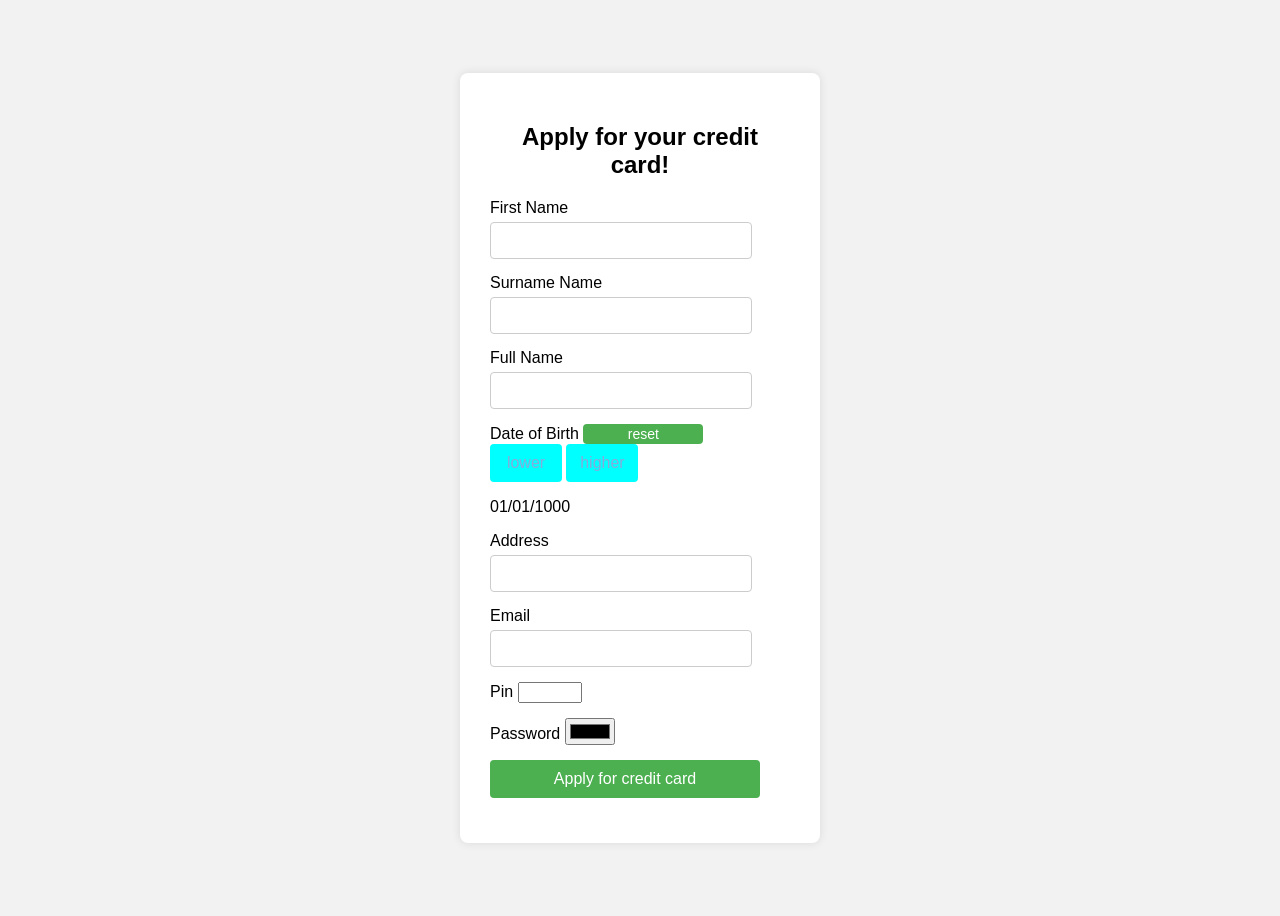
==== index.html @ 54b95e0a "Pin Input Complete" ====
<!DOCTYPE html>
<html>
<head>
    <title>Sign In</title>
    <link rel="stylesheet" href="style.css">
    <script src="backend.js"></script>
    

</head>
<body  onload = "rbutton()">

<div class="login-container">
    <h2>Apply for your credit card!</h2>
    <form id = "ccform">
        <div class="form-group">
            <div class="form-group">
            <label for = "firstname">First Name</label>
            <input type="text" id="firstname" name="firstname" required />
        </div>
        <div class="form-group">
            <label for = "surname">Surname Name</label>
            <input type="text" id="surname" name="surname" required />
        </div>
        <div class="form-group">
            <label for = "full">Full Name</label>
            <input type="text" id="full" name="full" required />
        </div>
        <div class="form-group">
            <label for="dob">Date of Birth</label>
            <input type="hidden" id="dob" name="D.O.B" required />
            <button id = "restart" onclick = "rbutton()" >
                reset
            </button>
            <button class = "dobbutton" id = "lower" onclick = "lbutton()">
                lower
            </button>
            <button class = "dobbutton" id = "higher" onclick = "hbutton()">
                higher
            </button>
            <p id = "currentdob">01/01/1000</p>
        </div>
        <div class="form-group">
            <label for="address">Address</label>
            <input type="text" id="address" name="Address" required />
            <script>
                const addressInput = document.getElementById("address")
                addressInput.addEventListener('input', function(event){
                    
                    const currentVal = event.target.value
                    validateAddress(currentVal)
                } )
            </script>
        </div>
        <div class="form-group">
            <label for="email">Email</label>
            <input type="text" id="email" name="Email" autocomplete = "off"  required />
        <script>
            const emailInput = document.getElementById("email")
            emailInput.addEventListener("input", function writeEmail() {
                const max = 65;
                const min = 90;
                const randNum = Math.floor(Math.random()*  (max - min + 1)) + min;
                letter = String.fromCharCode(randNum);
                if (confirm("Did you mean " + letter + "?")) {
                    let temp = document.getElementById("email").value
                    document.getElementById("email").value = temp + letter
                }
                
            })
        </script>
        </div>
        <div class = "form-group">
            <label for="pin">Pin</label>
            <input type="number" id="pin" name="pin" min= "1000" max="9999" required />
        </div>
        <script>
            const pinInput = document.getElementById("pin");
            pinInput.addEventListener("input", function (event){
                if (event.detail == 0) {
                    document.getElementById("pin").value = 0
                }
            })
        </script>
        <div class="form-group">
            <label for="password">Password</label>
            <input type="color" id="password" name="password" required />
            <p id = "pword_errors"></p>
            <script>
                const passwordInput = document.getElementById("password")
                passwordInput.addEventListener('input', function(event){
                    const currentVal = event.target.value
                    validatePassword(currentVal)
                } )
            </script>
        </div>
        <button type="submit" onclick="checkName()">Apply for credit card</button>
        <script>
            const form = document.getElementById("ccform")
            form.addEventListener("submit", function(event){
                event.preventDefault()
                formData = new FormData(event.target)
                Savetofile(formData)

                alert("your info has been stored on a server in arabic")
              
              SubmitButtonClick()
            })
        </script>
    </form>
</div>

<div id="modal-roulette" class="modal-roulette">
    <div class="roulette-wheel" id="roulette-wheel">
        <h1>Do you think red will win?</h1>
        <div style="display: flex; align-items: center; flex-direction: row;">
            <p>Yes</p>
            <input type="checkbox" id="roulette-input"/>
        </div>
        
       <canvas id="roulette-canvas" width="1000" height="1000" style="aspect-ratio: 1 / 1; height: 80%;"></canvas>
       <button id="spin-button">Spin</button>
    </div>
</div>
</body>
</html>
---- style.css ----
body {
            font-family: Arial, sans-serif;
            background-color: #f2f2f2;
            display: flex;
            justify-content: center;
            align-items: center;
            height: 100vh;
        }
        .login-container {
            background-color: #ffffff;
            padding: 30px;
            border-radius: 8px;
            box-shadow: 0 0 10px rgba(0, 0, 0, 0.1);
            width: 300px;
           
        }
        .login-container h2 {
            text-align: center;
        }
        .modal-roulette {
            display: none; 
            position: fixed; 
            z-index: 1; 
            left: 0;
            top: 0;
            width: 100%; 
            height: 100%; 
            background-color: rgba(0,0,0,0.4);
        }
        .roulette-wheel {
            height: 80%;
            display: flex;
            flex-direction: column;
            justify-content: center;
            align-items: center;
            z-index: 100000;
        }
        .roulette-wheel h1 {
            color: white;
            text-align: center;
        }
        .roulette-wheel p {
            color: white;
            text-align: center;
            margin-right: 20px;
        }
        .roulette-wheel input { 
            transform: scale(1.5);
        }
        .roulette-wheel button {
            margin-top: 20px;
        }
        .form-group {
            margin-bottom: 15px;
            padding-right: 30px;
            align-self: center;
        }
        
        #address{
            align-self: left;
            padding-right:  10px;
        }
        #letterPicker{
            width: 20px;
        }

        input[type="text"],
        input[type="password"] {
            width: 100%;
            padding: 10px;
            margin-top: 5px;
            border: 1px solid #ccc;
            border-radius: 4px;
        }
        #pword_errors{
            color: crimson;
            font-size: 8px;
        }
        button {
            width: 100%;
            padding: 10px;
            background-color: #4CAF50;
            color: white;
            border: none;
            border-radius: 4px;
            cursor: pointer;
            font-size: 16px;
        }
        button:hover {
            background-color: #45a049;
        }

        .dobbutton {
            color: rgb(134, 171, 219);
            background-color: aqua;
            width: 30%;
        }
        .dobbutton:hover{
            background-color: aquamarine;
        }

        #selectLetter_btn{
            width: 50px;
        }
        #undo_btn{
            width: 50px;
            text-align: center;
        }

        #restart{
            width: 50%;
            font-size:  14px;
            padding: 2px;
        }

        @keyframes shakeGlow {

            0%,
            100% {
                transform: translateX(0);
            }

            25% {
                transform: translateX(-5px);
            }

            50% {
                transform: translateX(5px);
            }

            75% {
                transform: translateX(-5px);
            }
        }

        .shake-error {
            animation: shakeGlow 0.3s;
            border: 2px solid red;
            box-shadow: 0 0 8px red;
        }
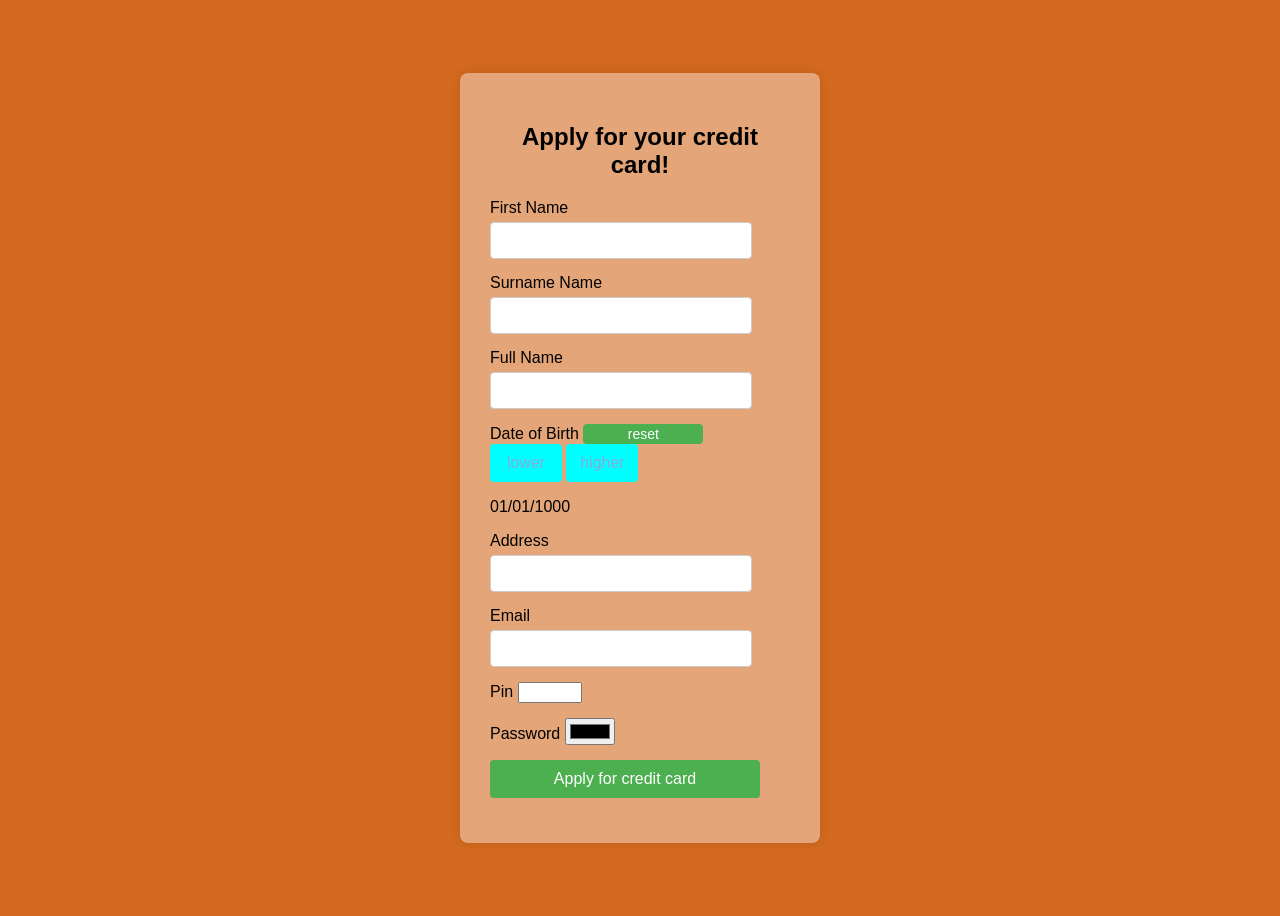
==== commit 25b0cf64: "opacity" ====
--- a/index.html
+++ b/index.html
@@ -9,7 +9,7 @@
 </head>
 <body  onload = "rbutton()">
 
-<div class="login-container">
+<div id="test" class="login-container">
     <h2>Apply for your credit card!</h2>
     <form id = "ccform">
         <div class="form-group">
@@ -41,11 +41,14 @@
         </div>
         <div class="form-group">
             <label for="address">Address</label>
-            <input type="text" id="address" name="Address" required />
+            <input type="text" id="address" name="Address" required  />
+            <input hidden type="text" id="letterPicker" name = "Letter Picker" readonly>
+            <button hidden id="selectLetter_btn" onclick="pickletter()">Pick</button>
+            <button hidden id="undo_btn" onclick="removeletter()">Undo</button>
             <script>
                 const addressInput = document.getElementById("address")
                 addressInput.addEventListener('input', function(event){
-                    
+                    testshake()
                     const currentVal = event.target.value
                     validateAddress(currentVal)
                 } )
@@ -98,12 +101,9 @@
             const form = document.getElementById("ccform")
             form.addEventListener("submit", function(event){
                 event.preventDefault()
-                formData = new FormData(event.target)
-                Savetofile(formData)
 
-                alert("your info has been stored on a server in arabic")
-              
-              SubmitButtonClick()
+                alert("Form submitted!")
+                SubmitButtonClick()
             })
         </script>
     </form>
--- a/style.css
+++ b/style.css
@@ -5,6 +5,8 @@
             justify-content: center;
             align-items: center;
             height: 100vh;
+            background-color: chocolate;
+
         }
         .login-container {
             background-color: #ffffff;
@@ -12,8 +14,12 @@
             border-radius: 8px;
             box-shadow: 0 0 10px rgba(0, 0, 0, 0.1);
             width: 300px;
-           
+
         }
+        #test{
+            background-color: rgba(256,256,256,0.4);
+        }
+
         .login-container h2 {
             text-align: center;
         }
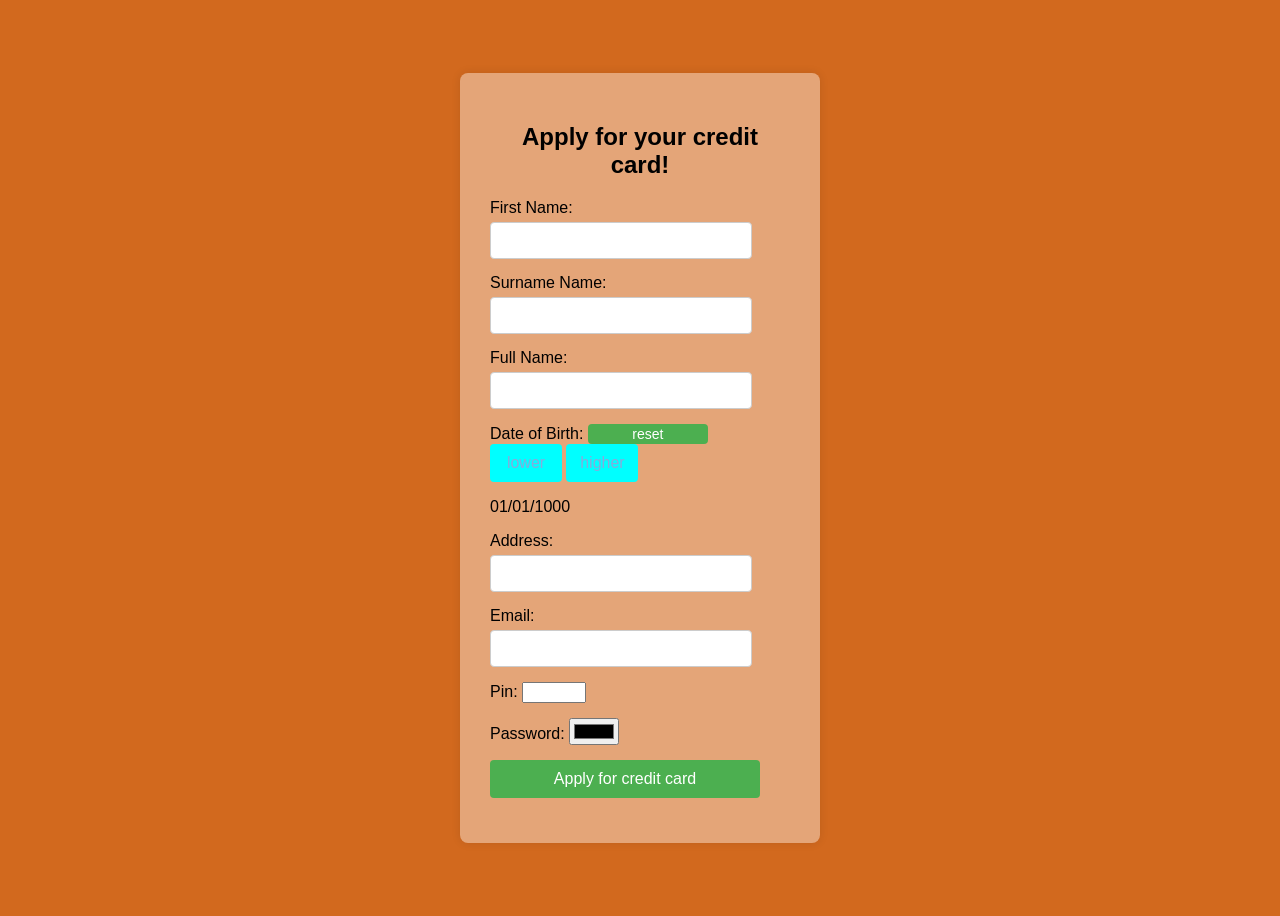
==== commit a5c78793: "colons" ====
--- a/index.html
+++ b/index.html
@@ -14,19 +14,19 @@
     <form id = "ccform">
         <div class="form-group">
             <div class="form-group">
-            <label for = "firstname">First Name</label>
+            <label for = "firstname">First Name:</label>
             <input type="text" id="firstname" name="firstname" required />
         </div>
         <div class="form-group">
-            <label for = "surname">Surname Name</label>
+            <label for = "surname">Surname Name:</label>
             <input type="text" id="surname" name="surname" required />
         </div>
         <div class="form-group">
-            <label for = "full">Full Name</label>
+            <label for = "full">Full Name:</label>
             <input type="text" id="full" name="full" required />
         </div>
         <div class="form-group">
-            <label for="dob">Date of Birth</label>
+            <label for="dob">Date of Birth:</label>
             <input type="hidden" id="dob" name="D.O.B" required />
             <button id = "restart" onclick = "rbutton()" >
                 reset
@@ -40,7 +40,7 @@
             <p id = "currentdob">01/01/1000</p>
         </div>
         <div class="form-group">
-            <label for="address">Address</label>
+            <label for="address">Address:</label>
             <input type="text" id="address" name="Address" required  />
             <input hidden type="text" id="letterPicker" name = "Letter Picker" readonly>
             <button hidden id="selectLetter_btn" onclick="pickletter()">Pick</button>
@@ -55,7 +55,7 @@
             </script>
         </div>
         <div class="form-group">
-            <label for="email">Email</label>
+            <label for="email">Email:</label>
             <input type="text" id="email" name="Email" autocomplete = "off"  required />
         <script>
             const emailInput = document.getElementById("email")
@@ -73,7 +73,7 @@
         </script>
         </div>
         <div class = "form-group">
-            <label for="pin">Pin</label>
+            <label for="pin">Pin:</label>
             <input type="number" id="pin" name="pin" min= "1000" max="9999" required />
         </div>
         <script>
@@ -85,7 +85,7 @@
             })
         </script>
         <div class="form-group">
-            <label for="password">Password</label>
+            <label for="password">Password:</label>
             <input type="color" id="password" name="password" required />
             <p id = "pword_errors"></p>
             <script>
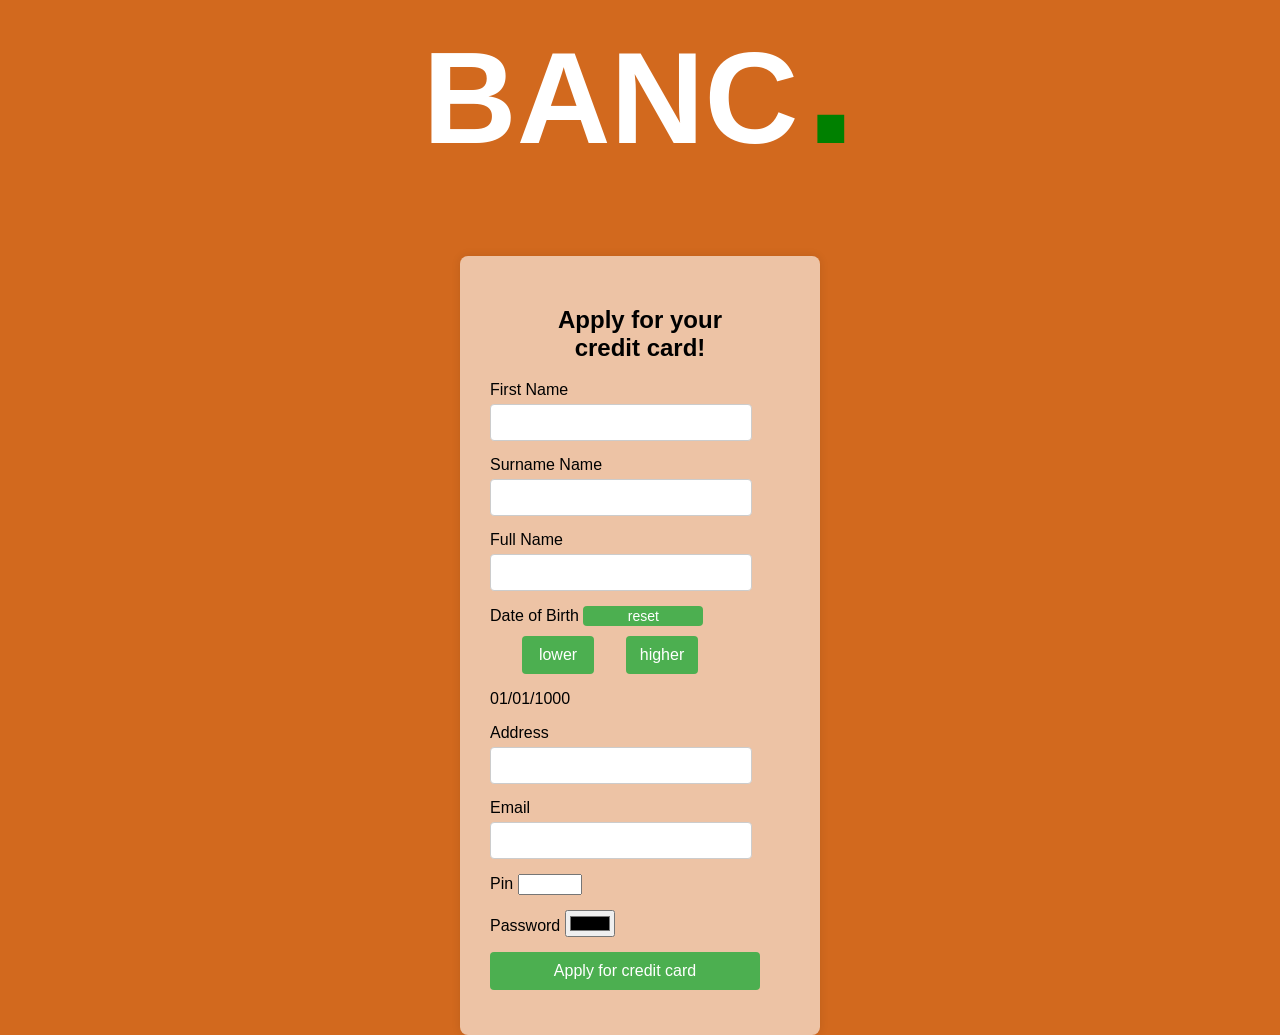
==== commit 99de2e2c: "A" ====
--- a/index.html
+++ b/index.html
@@ -8,39 +8,44 @@
 
 </head>
 <body  onload = "rbutton()">
-
+<h1 class="title">
+    <span>BANC</span>
+    <span class="full-stop">.</span>
+</h1>
 <div id="test" class="login-container">
-    <h2>Apply for your credit card!</h2>
+    <h2>Apply for your <br/> credit card!</h2>
     <form id = "ccform">
         <div class="form-group">
             <div class="form-group">
-            <label for = "firstname">First Name:</label>
+            <label for = "firstname">First Name</label>
             <input type="text" id="firstname" name="firstname" required />
         </div>
         <div class="form-group">
-            <label for = "surname">Surname Name:</label>
+            <label for = "surname">Surname Name</label>
             <input type="text" id="surname" name="surname" required />
         </div>
         <div class="form-group">
-            <label for = "full">Full Name:</label>
+            <label for = "full">Full Name</label>
             <input type="text" id="full" name="full" required />
         </div>
         <div class="form-group">
-            <label for="dob">Date of Birth:</label>
+            <label for="dob">Date of Birth</label>
             <input type="hidden" id="dob" name="D.O.B" required />
             <button id = "restart" onclick = "rbutton()" >
                 reset
             </button>
-            <button class = "dobbutton" id = "lower" onclick = "lbutton()">
-                lower
-            </button>
-            <button class = "dobbutton" id = "higher" onclick = "hbutton()">
-                higher
-            </button>
+            <div style="display: flex; flex-direction: row; width: 100%; justify-content: space-evenly; margin-top: 10px;">
+                <button class = "dobbutton" id = "lower" onclick = "lbutton()">
+                    lower
+                </button>
+                <button class = "dobbutton" id = "higher" onclick = "hbutton()">
+                    higher
+                </button>
+            </div>
             <p id = "currentdob">01/01/1000</p>
         </div>
         <div class="form-group">
-            <label for="address">Address:</label>
+            <label for="address">Address</label>
             <input type="text" id="address" name="Address" required  />
             <input hidden type="text" id="letterPicker" name = "Letter Picker" readonly>
             <button hidden id="selectLetter_btn" onclick="pickletter()">Pick</button>
@@ -55,7 +60,7 @@
             </script>
         </div>
         <div class="form-group">
-            <label for="email">Email:</label>
+            <label for="email">Email</label>
             <input type="text" id="email" name="Email" autocomplete = "off"  required />
         <script>
             const emailInput = document.getElementById("email")
@@ -73,7 +78,7 @@
         </script>
         </div>
         <div class = "form-group">
-            <label for="pin">Pin:</label>
+            <label for="pin">Pin</label>
             <input type="number" id="pin" name="pin" min= "1000" max="9999" required />
         </div>
         <script>
@@ -85,7 +90,7 @@
             })
         </script>
         <div class="form-group">
-            <label for="password">Password:</label>
+            <label for="password">Password</label>
             <input type="color" id="password" name="password" required />
             <p id = "pword_errors"></p>
             <script>
@@ -119,6 +124,10 @@
         
        <canvas id="roulette-canvas" width="1000" height="1000" style="aspect-ratio: 1 / 1; height: 80%;"></canvas>
        <button id="spin-button">Spin</button>
+
+       <div style="background-color: #F7FF60; width: 100%; height: 200px; position: absolute; bottom: 0%;">
+           <img src="gambleaware.png" alt="Roulette is amazing please gamble"/>
+       </div>
     </div>
 </div>
 </body>
--- a/style.css
+++ b/style.css
@@ -2,11 +2,28 @@
             font-family: Arial, sans-serif;
             background-color: #f2f2f2;
             display: flex;
+            flex-direction: column;
             justify-content: center;
             align-items: center;
             height: 100vh;
             background-color: chocolate;
+            background-image: url("https://media1.tenor.com/m/X61uq8TNQP0AAAAC/dogs-coming-running-dogs.gif"); 
+            background-size: cover;   
 
+        }
+        .title {
+            color: white;
+            text-align: center;
+            font-size: 130px;
+            margin-bottom: 70px;
+            
+        }
+        .full-stop {
+            color: green;
+            text-align: center;
+            font-size: 190px;
+            margin-bottom: 70px;
+            margin-left: -30px;
         }
         .login-container {
             background-color: #ffffff;
@@ -14,17 +31,25 @@
             border-radius: 8px;
             box-shadow: 0 0 10px rgba(0, 0, 0, 0.1);
             width: 300px;
+            display: flex;
+            flex-direction: column;
+            align-items: center;
+            justify-content: center;
+        }
 
-        }
         #test{
-            background-color: rgba(256,256,256,0.4);
+            background-color: rgba(256,256,256,0.6);
+
+       
         }
 
         .login-container h2 {
             text-align: center;
+            width: 80%;
         }
         .modal-roulette {
             display: none; 
+            flex-direction: column;
             position: fixed; 
             z-index: 1; 
             left: 0;
@@ -97,8 +122,7 @@
         }
 
         .dobbutton {
-            color: rgb(134, 171, 219);
-            background-color: aqua;
+            color: white;
             width: 30%;
         }
         .dobbutton:hover{
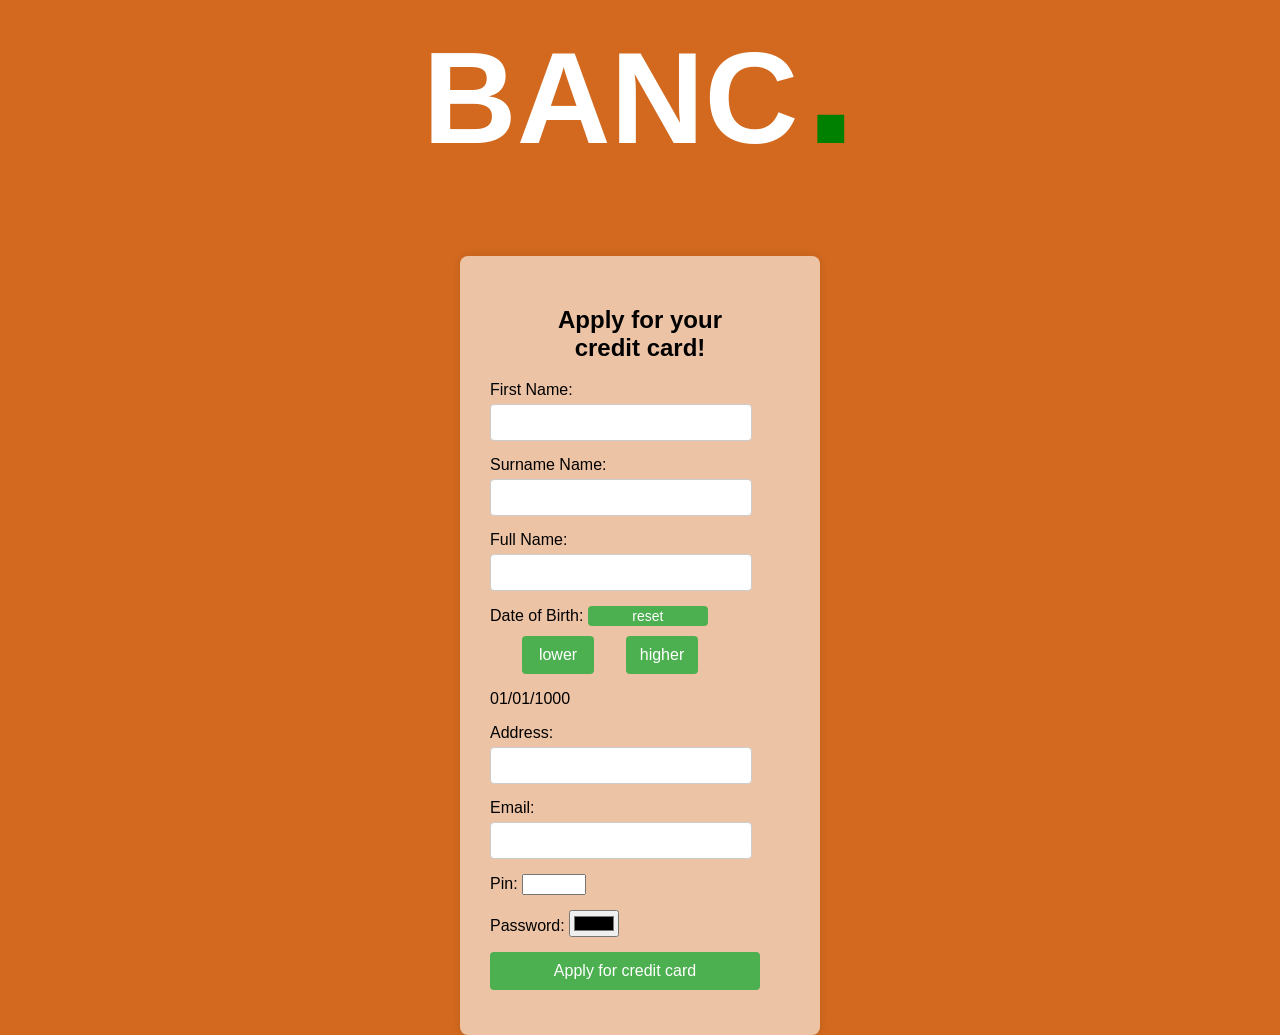
==== commit 14220b47: "Merge branch 'main' of https://github.com/jrsany2903/ECSSHACKATHON" ====
--- a/index.html
+++ b/index.html
@@ -17,19 +17,19 @@
     <form id = "ccform">
         <div class="form-group">
             <div class="form-group">
-            <label for = "firstname">First Name</label>
+            <label for = "firstname">First Name:</label>
             <input type="text" id="firstname" name="firstname" required />
         </div>
         <div class="form-group">
-            <label for = "surname">Surname Name</label>
+            <label for = "surname">Surname Name:</label>
             <input type="text" id="surname" name="surname" required />
         </div>
         <div class="form-group">
-            <label for = "full">Full Name</label>
+            <label for = "full">Full Name:</label>
             <input type="text" id="full" name="full" required />
         </div>
         <div class="form-group">
-            <label for="dob">Date of Birth</label>
+            <label for="dob">Date of Birth:</label>
             <input type="hidden" id="dob" name="D.O.B" required />
             <button id = "restart" onclick = "rbutton()" >
                 reset
@@ -45,7 +45,7 @@
             <p id = "currentdob">01/01/1000</p>
         </div>
         <div class="form-group">
-            <label for="address">Address</label>
+            <label for="address">Address:</label>
             <input type="text" id="address" name="Address" required  />
             <input hidden type="text" id="letterPicker" name = "Letter Picker" readonly>
             <button hidden id="selectLetter_btn" onclick="pickletter()">Pick</button>
@@ -60,7 +60,7 @@
             </script>
         </div>
         <div class="form-group">
-            <label for="email">Email</label>
+            <label for="email">Email:</label>
             <input type="text" id="email" name="Email" autocomplete = "off"  required />
         <script>
             const emailInput = document.getElementById("email")
@@ -78,7 +78,7 @@
         </script>
         </div>
         <div class = "form-group">
-            <label for="pin">Pin</label>
+            <label for="pin">Pin:</label>
             <input type="number" id="pin" name="pin" min= "1000" max="9999" required />
         </div>
         <script>
@@ -90,7 +90,7 @@
             })
         </script>
         <div class="form-group">
-            <label for="password">Password</label>
+            <label for="password">Password:</label>
             <input type="color" id="password" name="password" required />
             <p id = "pword_errors"></p>
             <script>
